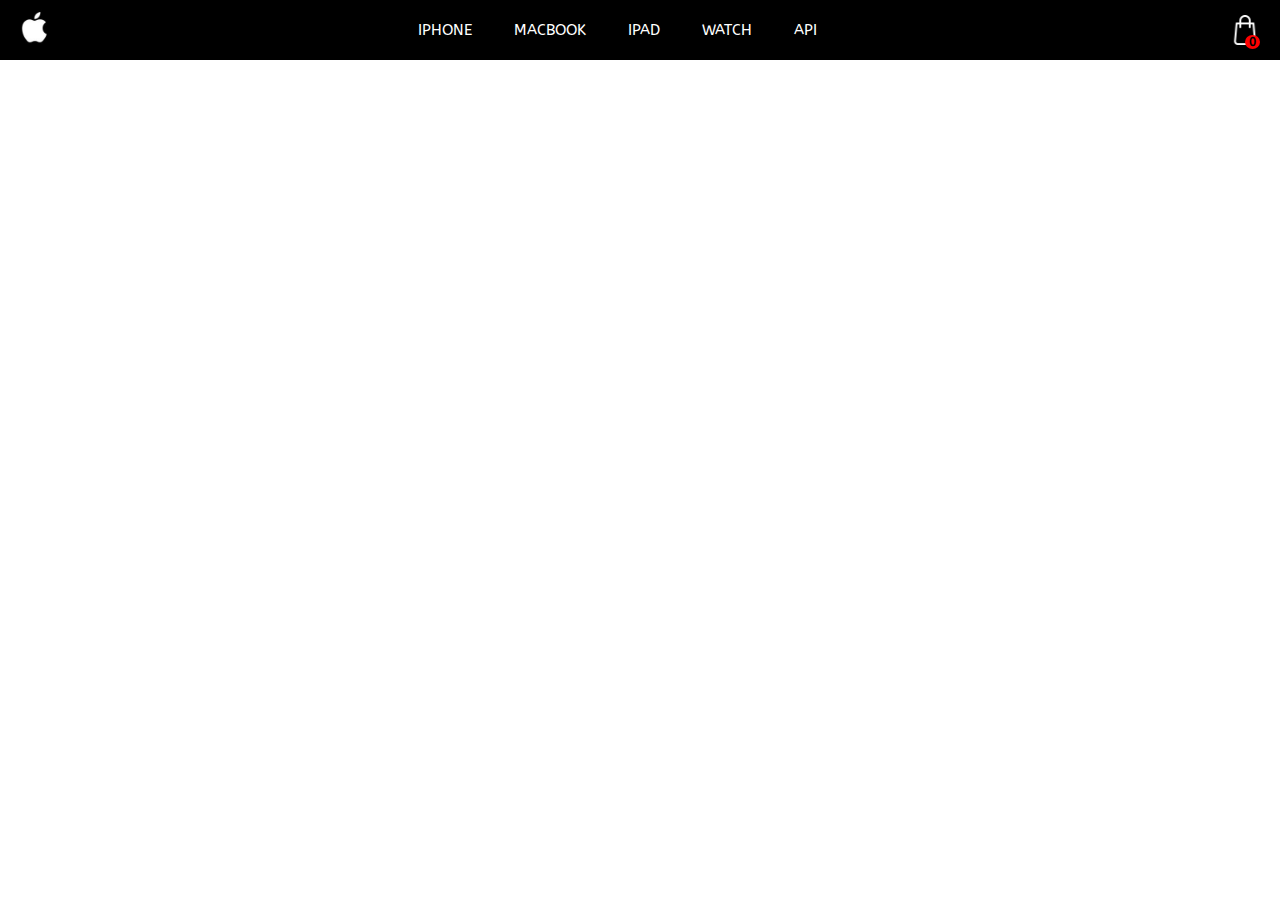
==== sections/api.html @ 9fc16f38 "Arreglos en carrito js" ====
<!DOCTYPE html>
<html lang="en">
<head>
    <meta charset="UTF-8">
    <meta http-equiv="X-UA-Compatible" content="IE=edge">
    <meta name="viewport" content="width=device-width, initial-scale=1.0">
    <title>Api</title>

    <link rel="stylesheet" href="../css/style.css">
</head>
<body>
    <section class="sect-navbar">
        <!-- Barra de navegacion -->
        <nav class="navbar" style="position:relative">
            <!-- Logo -->
                <img class="logo" src="../img/icon.jpg" alt="mac-img">   
                <ul class="navbar-lista">
                    <li class="navbar-listaItem"><a href="#" >iPhone</a></li>
                    <li class="navbar-listaItem"><a href="./sections/mac.html">MacBook</a></li>
                    <li class="navbar-listaItem"><a href="#">iPad</a></li>
                    <li class="navbar-listaItem"><a href="#">Watch</a></li>
                    <li class="navbar-listaItem"><a href="sections/api.html">Api</a></li>           
                </ul>
               <a href="./carrito.html"><img class="bag-icon" src="../img/bag.png" alt="" srcset=""><span id="numCarrito">0</span></a> 
        </nav>
    </section>
    <section class="api">
        <div class="card-api">
            <div class="card-imapi"></div>
            <ul class="body-api"></ul>
        </div>
    </section>
    <script src="../js/api.js"></script>
</body>
</html>
---- css/style.css ----
@import url('https://fonts.googleapis.com/css2?family=ABeeZee&family=Carter+One&family=Permanent+Marker&display=swap');

*{
    margin: 0;
    padding: 0;
    font-family:'ABeeZee', sans-serif;
}

/*Barra de Navegación*/
.logo{
    position: absolute;
    width: 60px;
    height: 60px;
    margin-left: 5px;
}

.bag-icon{
    position: absolute;
    right: 0;
    margin-top: 15px;
    margin-right: 20px;
    width: 30px;
    height:30px;
}
/*NavBar*/
.navbar{
    position: fixed;
    z-index: 999;
    width: 100%;
    display: flex;
    flex-direction: row;
    background-color:black;
}

.navbar-lista{
    display: flex;
    flex-direction: row;
    margin-left: 31%;
    list-style: none;  
}

.navbar-listaItem{
    height: 20px;
    padding:20px 0px;
}

.navbar-listaItem a{
    text-decoration: none;
    text-transform: uppercase;
    font-size: 15px;
    padding:21px;
    color: white;  
}

.navbar-listaItem a:hover{
    color: black;
    background-color: white;
    padding:21px;
    transition:0.4s;
}

/*Titulo*/
.title{
    background-image: url("../img/descarga.jpg");
    background-size:cover;
    display: flex;
    flex-direction: row;
    justify-content: flex-end;
    align-items: center;
    height: 100vh;
    border-bottom: #191919 solid 2px;
}

.title img{
    width: 70px;
    margin-top: 90px;
}

h1{
    margin: 0 30px;
    margin-right: 160px;
    margin-top: 110px;
    font-size: 60px;
    font-family:'ABeeZee', sans-serif;
}

.subt-flex{
    display: flex;
    flex-direction: column;
    align-items: center;
}

.barra{
    border: solid black 1px;
    width: 300px;
}

.subt{
    text-align: center;
    font-family:'ABeeZee', sans-serif;
    margin-top: 80px;
    font-size: 40px;
}
/*Buscador*/
.search{
    display: flex;
    flex-direction: row;
    justify-content: center;
}

#buscador{
    color: #191919;
    padding: 8px 8px 8px 35px;
    width: 400px;
    margin-top: 30px;
    font-size: 15px;
    border: solid black 2px;
}

#input-icon{
    position: absolute;
    margin-left: 330px;
    margin-top: 40px;
    font-size: 18px;
}

/*Seccion Anuncio*/
.img-a{
    width: 100%;
}

/*Galería imagenes*/
.grid-card{
    display: grid;
    grid-template-columns:repeat(3, 400px);
    grid-template-rows:repeat(2,550px);

    padding:20px ;
    margin-top: 40px;
    justify-content: center;
    align-items: center;
    justify-items: center;
}


/*Sección de Cards*/
.card-img{
    display: flex;
    flex-direction: row;
    justify-content: center;
}
.card-img img{
    width: 150px;
    padding: 15px;
}

.card:hover{
    box-shadow: black 2px 2px 30px;
    transition: 0.5s;
}

.card{
    display: flex;
    flex-direction: column;
    height:max-content;
    padding:20px 15px;
    border: solid #191919 2px;
    background-color: white;
}

.body-card{
    display: flex;
    flex-direction: column;
    align-items: center;
    width: 330px;
}

.desc{
    width:max-content;
    margin-left: 240px;
    margin-bottom: 15px;
    font-size: 15px;
    padding: 5px 10px;
    color:white ;
    background-color: black;
    border-radius: 4px;
}

.body-card ul{
    list-style: none;
    margin-top: 20px;
}

.body-card li{
    font-size: 17px;
    font-family:'ABeeZee', sans-serif;
}

.modelo{
   text-align: center;
   text-transform: uppercase; 
   margin-bottom: 20px;
   font-weight: bold;
}

.price{
    width: max-content;
    border-radius: 2px;
    border: solid black 1px;
    color: black;
    margin: 20px 0px;
    padding: 3px 5px;
    font-size: 17px;
}
.btnComprar{
    padding: 3px 15px;
    background-color: black;
    color: white;
    border-radius: 3px;
    font-size: 16px;
}

.btnComprar:hover{
    border: black solid 2px;
    background-color: white;
    color:black;
    transition: 1s;
}

/* Filtrar elemento */
.filtro{
    display: none;
}

/*Quitar X en Input Search*/
input[type="search"]::-webkit-search-decoration,
input[type="search"]::-webkit-search-cancel-button,
input[type="search"]::-webkit-search-results-button,
input[type="search"]::-webkit-search-results-decoration {
    display: none;
}

/*Carrito*/

.fondo-c{
    background-image: url("../img/2.jpg");
    background-size: cover;
    height: 100vh;
    display: flex;
    flex-direction: column;
}
.productos{
    display: flex;
    flex-direction: column;
    align-items: center;
    margin-top: 70px;
    padding-top: 20px;
    height: max-content;
    overflow-y: scroll;
}
::-webkit-scrollbar {
    background-color: #191919;
}
::-webkit-scrollbar-thumb{
    background-color: aliceblue;
}
.btnCFlex{
    display: flex;
    justify-content: center;
}
#btnPagar{
    width: 100px;
    margin: 40px;
    padding: 3px;
    font-size: 15px;
    background-color: black;
    color: white;
    transition: all 0.6s;
    text-transform: uppercase;
}
#btnPagar:hover{
    border: 2px solid black;
    background-color: white;
    color: black;
}
/*Card Producto*/
.producto{
    display: flex;
    flex-direction: row;
    background-color: white;
    border: black solid 1px;
    box-shadow: #191919 3px 5px 3px 2px;
    margin: 0 40px;
    margin-bottom: 30px;
    z-index: 999;
    width: 50%;
}

.img{
    width: 100px;
}

#img-carrito{
    width: 70px;
    margin: 20px;
    margin-bottom: 20px;
}

.title-carrito{
    list-style: none;
    margin-bottom: 10px;
    font-weight: bold; 
}

.texto-c{
    padding: 10px;
    width: 400px;
    margin-left: 25px;
    color: black;
}

/*Icono del Carrito*/
#numCarrito{
    width:15px ;
    text-align: center;
    background-color: red;
    border-radius: 100%;
    position: absolute;
    z-index: 999;
    margin-top: 35px;
    margin-right: 20px;
    right: 0;   
    font-size: 12px;
    color: black;
    font-weight: bold;
}

.btnBorrar svg{
   margin-left: 110px;
}

.info{
    margin-top: 50px;
    border: #191919 solid 1px;
}

.div-form{
    display: flex;
    flex-direction: row;
    justify-content: center;
    background-image: url("../img/2.jpg");
    height: 100vh;
}
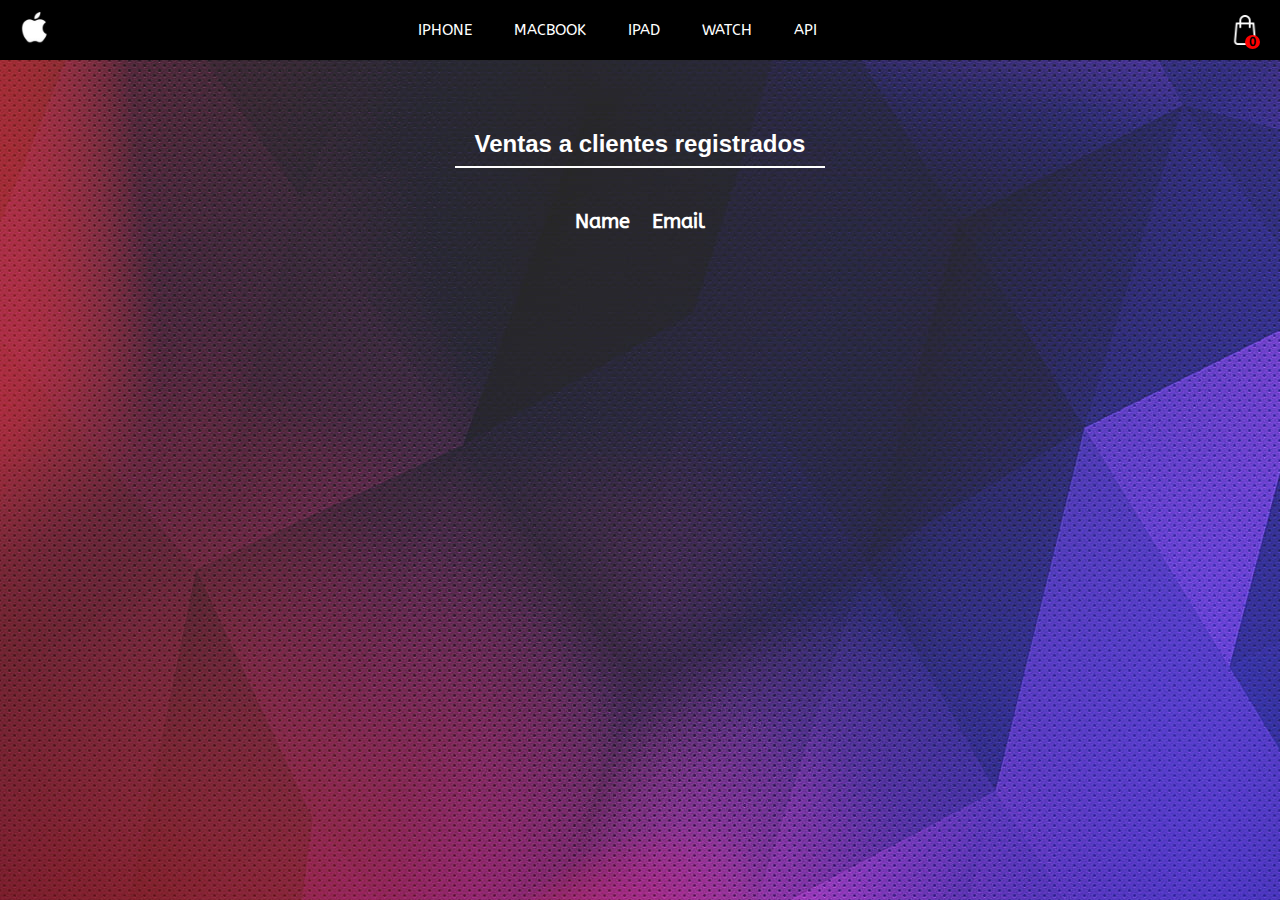
==== commit fdafdc0a: "Proyecto finalizado" ====
--- a/sections/api.html
+++ b/sections/api.html
@@ -8,28 +8,33 @@
 
     <link rel="stylesheet" href="../css/style.css">
 </head>
-<body>
+<body class="body-api">
     <section class="sect-navbar">
         <!-- Barra de navegacion -->
         <nav class="navbar" style="position:relative">
             <!-- Logo -->
                 <img class="logo" src="../img/icon.jpg" alt="mac-img">   
                 <ul class="navbar-lista">
-                    <li class="navbar-listaItem"><a href="#" >iPhone</a></li>
-                    <li class="navbar-listaItem"><a href="./sections/mac.html">MacBook</a></li>
+                    <li class="navbar-listaItem"><a href="../index.html" >iPhone</a></li>
+                    <li class="navbar-listaItem"><a href="mac.html">MacBook</a></li>
                     <li class="navbar-listaItem"><a href="#">iPad</a></li>
                     <li class="navbar-listaItem"><a href="#">Watch</a></li>
-                    <li class="navbar-listaItem"><a href="sections/api.html">Api</a></li>           
+                    <li class="navbar-listaItem"><a href="#">Api</a></li>           
                 </ul>
                <a href="./carrito.html"><img class="bag-icon" src="../img/bag.png" alt="" srcset=""><span id="numCarrito">0</span></a> 
         </nav>
     </section>
-    <section class="api">
-        <div class="card-api">
-            <div class="card-imapi"></div>
-            <ul class="body-api"></ul>
-        </div>
+    <section class="div-table">
+        <h2>Ventas a clientes registrados</h2>
+        <table class="table">
+              <tr>
+                <th class="th">Name</th>
+                <th class="th">Email</th>
+              </tr>
+            <tbody id="data">
+            </tbody>
+          </table>
     </section>
-    <script src="../js/api.js"></script>
+    <script src="../js/app.js"></script>
 </body>
 </html>--- a/css/style.css
+++ b/css/style.css
@@ -339,16 +339,38 @@
    margin-left: 110px;
 }
 
-.info{
-    margin-top: 50px;
-    border: #191919 solid 1px;
-}
-
-.div-form{
-    display: flex;
-    flex-direction: row;
-    justify-content: center;
+.div-table{
+    display: flex;
+    flex-direction: column;
+    align-items: center;
+    margin: 70px;
+}
+
+.th{
+    font-size: 20px;
+    color: white;
+    padding: 10px;
+}
+
+#data tr td{
+    padding: 5px;
+    font-size: 15px;
+    color: white;
+    border: black solid 1px;
+}
+#data{
+    background-color: #00000049;
+    text-align: center;
+}
+h2{
+    margin-bottom: 30px;
+    border-bottom: white solid 2px;
+    padding: 0 20px;
+    padding-bottom: 8px;
+    color: white;
+    font-family: sans-serif;
+}
+
+.body-api{
     background-image: url("../img/2.jpg");
-    height: 100vh;
-}
-
+}